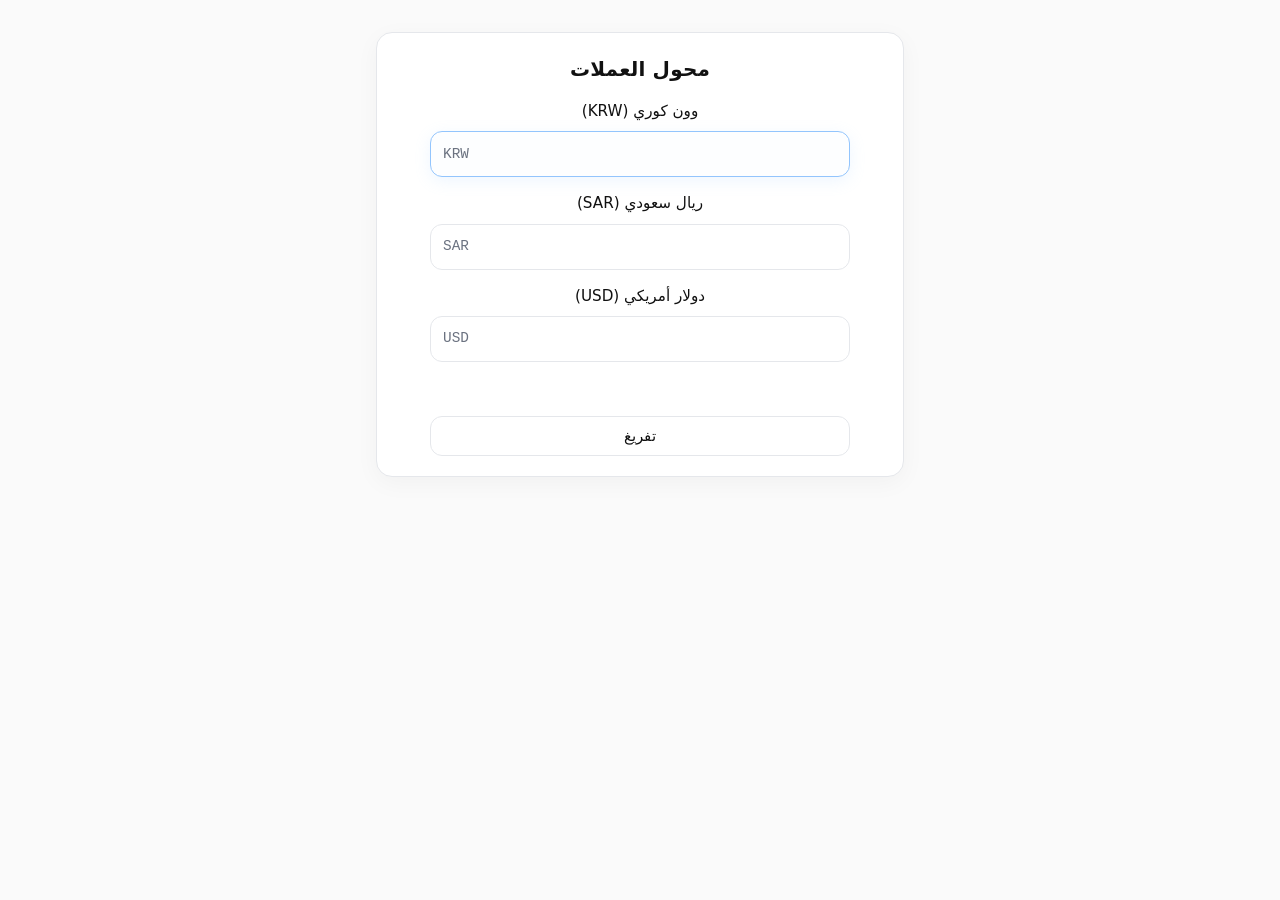
==== index.html @ 20c980f0 "Update index.html" ====
<!doctype html>
<html lang="ar" dir="rtl">
<head>
  <meta charset="utf-8" />
  <meta name="viewport" content="width=device-width, initial-scale=1" />
  <title>محول العملات</title>
  <style>
    :root{
      --bg:#fafafa; --card:#ffffff; --text:#111111;
      --muted:#6b7280; --border:#e5e7eb; --accent:#93c5fd; --radius:16px;
      --maxw:420px;
    }
    *{box-sizing:border-box}
    body{
      margin:0; background:var(--bg); color:var(--text);
      font-family: system-ui, -apple-system, "Segoe UI", Roboto, "Noto Naskh Arabic UI", Tahoma, Arial, sans-serif;
      line-height:1.6;
    }
    .wrap{ min-height:100vh; display:flex; justify-content:center; align-items:flex-start; max-width:560px; margin:0 auto; padding:32px 16px; }
    .card{
      width:100%; background:var(--card); border:1px solid var(--border);
      border-radius:var(--radius); padding:20px; box-shadow: 0 6px 24px rgba(0,0,0,0.04); text-align:center;
    }
    h1{ font-size:1.25rem; margin:0 0 12px; letter-spacing:0.2px; text-align:center; }
    .field{ display:flex; flex-direction:column; gap:8px; margin:14px 0; align-items:center; }
    label{ font-size:0.95rem; text-align:center; width:100%; max-width:var(--maxw); }
    .input{
      display:flex; align-items:center; gap:10px;
      border:1px solid var(--border); border-radius:12px; padding:10px 12px; background:transparent;
      transition: box-shadow .15s ease, border-color .15s ease, background-color .15s ease;
      width:100%; max-width:var(--maxw); justify-content:center;
    }
    .input:focus-within{
      border-color: var(--accent);
      box-shadow: 0 4px 16px rgba(147,197,253,0.16);
      background-color: rgba(147,197,253,0.02);
    }
    .input input{
      border:none; outline:none; width:100%; font-size:1.15rem; background:transparent; color:inherit;
      -webkit-appearance: none; appearance: none; text-align:center;
    }
    .code{ font-family:ui-monospace, SFMono-Regular, Menlo, Consolas, "Liberation Mono", monospace; font-size:0.9rem; color:var(--muted) }
    .row{ display:flex; gap:10px; margin-top:14px; flex-wrap:wrap; justify-content:center; }
    .row .btn{
      width:100%; max-width:var(--maxw);
      border:1px solid var(--border); background:transparent; color:inherit;
      border-radius:12px; padding:10px 12px; font-size:0.95rem; cursor:pointer;
      transition: box-shadow .12s ease, border-color .12s ease, transform .06s ease;
      -webkit-tap-highlight-color: transparent;
    }
    .row .btn:focus, .row .btn:active, .row .btn:hover{
      border-color: var(--accent);
      box-shadow: 0 6px 20px rgba(147,197,253,0.14);
      transform: translateY(-1px);
      background-color: rgba(147,197,253,0.02);
      outline: none;
    }
    .btn:active{ transform: translateY(0); }
    @media (max-width:420px){
      .wrap{ padding:18px 12px; }
      .input, label { max-width:100%; }
      .row .btn { flex-basis:100%; }
    }
  </style>
</head>
<body>
  <main class="wrap">
    <section class="card">
      <h1>محول العملات</h1>

      <div class="field">
        <label for="krw">وون كوري (KRW)</label>
        <div class="input">
          <input id="krw" type="text" inputmode="numeric" autocomplete="off" />
          <span class="code">KRW</span>
        </div>
      </div>

      <div class="field">
        <label for="sar">ريال سعودي (SAR)</label>
        <div class="input">
          <input id="sar" type="text" inputmode="decimal" autocomplete="off" />
          <span class="code">SAR</span>
        </div>
      </div>

      <div class="field">
        <label for="usd">دولار أمريكي (USD)</label>
        <div class="input">
          <input id="usd" type="text" inputmode="decimal" autocomplete="off" />
          <span class="code">USD</span>
        </div>
      </div>
<br>
      <div class="row">
        <button id="clear" class="btn" title="تفريغ القيم">تفريغ</button>
      </div>
    </section>
  </main>

  <script>
    // معدلات ثابتة
    const rates = { base:'SAR', SAR:1, USD:0.2667, KRW:380 };

    const els = {
      krw: document.getElementById('krw'),
      sar: document.getElementById('sar'),
      usd: document.getElementById('usd'),
      clear: document.getElementById('clear'),
    };

    // منسق الأرقام: en-US => فواصل آلاف بالـ"," ونقطة للعشرية
    const nf2 = new Intl.NumberFormat('en-US', { minimumFractionDigits: 2, maximumFractionDigits: 2 });
    const nf0 = new Intl.NumberFormat('en-US', { minimumFractionDigits: 0, maximumFractionDigits: 0 });

    let updating = false;

    // تنظيف النص: حذف أي حرف غير رقمي أو نقطة
    function cleanRaw(text){
      if (text == null) return '';
      // استبدال الفاصلة العربية بالفاصلة الإنجليزية، ثم إزالة كل شيء عدا 0-9 و.
      return String(text).replace(/،/g, '.').replace(/,/g, '').replace(/[^\d.]/g, '');
    }

    // تحويل النص إلى رقم (عدد) أو NaN
    function toNumber(text){
      const cleaned = cleanRaw(text).trim();
      if (cleaned === '') return NaN;
      return parseFloat(cleaned);
    }

    // تنسيق للعرض حسب العملة
    function formatFor(code, num){
      if (!Number.isFinite(num)) {
        // إن لم يكن رقمًا، نعرض 0.00 لـ SAR/USD بحسب طلبك؟ أفضل أن نعرض فارغ
        if (code === 'KRW') return '';
        return '';
      }
      if (code === 'KRW') return nf0.format(Math.round(num));
      return nf2.format(Number(num)); // دائما نقطتان
    }

    // --- دالة تحافظ على موضع المؤشر عند إعادة التنسيق ---
    // قبل التنسيق: نحسب "مؤشر الأرقام" (count of digits and dot) إلى يسار الكيرسور
    // بعد التنسيق: نضع الكيرسور بعد نفس عدد الأحرف الرقمية/نقطة في النص المنسق.
    function preserveCaretAndFormat(el, code){
      // احصل على الموضع الحالي (بعد التغيير)
      const selStart = el.selectionStart ?? el.value.length;
      const raw = el.value;
      // حساب عدد الأحرف الرقمية والنقطة إلى يسار المؤشر في النص الخام
      const leftPart = raw.slice(0, selStart);
      const leftCount = (leftPart.match(/[\d.]/g) || []).length;

      // حساب الرقم من النص الخام
      const num = toNumber(raw);
      // إذا ليس رقمًا، اترك الحقل فارغ (ما نعرض 0 تلقائيًا) — لكن لو المستخدم أدخل نقطتين أو شي، نحاول استيعاب
      if (!Number.isFinite(num)) {
        // ببساطة امسح أي حروف غير مسموح بها واحتفظ بما يكتب
        const cleaned = cleanRaw(raw);
        el.value = cleaned;
        // وضع المؤشر: بعد نفس عدد الأحرف الرقمية (على الأقل)
        try {
          const pos = Math.min(cleaned.length, leftCount);
          el.setSelectionRange(pos, pos);
        } catch {}
        return;
      }

      // تنسيق للعرض
      const formatted = formatFor(code, num);

      // الآن نحتاج أن نحدد موضع الكيرسور في النص المنسق
      // نمر عبر formatted ونعد الأحرف الرقمية والنقطة حتى نصل لعدد leftCount
      let count = 0, newPos = formatted.length;
      if (leftCount === 0) newPos = 0;
      else {
        newPos = formatted.length; // افتراضي: نهاية النص
        for (let i=0; i<formatted.length; i++){
          if (/[\d.]/.test(formatted[i])) count++;
          if (count === leftCount){
            newPos = i + 1; // ضع المؤشر بعد هذا الحرف
            break;
          }
        }
      }

      // تعيين القيمة المنسقة وموضع المؤشر
      el.value = formatted;
      try { el.setSelectionRange(newPos, newPos); } catch {}
    }

    // التحويل من حقل محدد إلى الحقول الأخرى (المدخل هنا رقم خام)
    function convert(fromId, rawNumber){
      if (!Number.isFinite(rawNumber)) return;
      const code = fromId.toUpperCase(); // 'KRW'|'SAR'|'USD'
      const rateFrom = rates[code];
      if (!rateFrom) return;

      const inSAR = (code === 'SAR') ? rawNumber : (rawNumber / rateFrom);
      const toUSD = inSAR * rates.USD;
      const toKRW = inSAR * rates.KRW;

      // حط القيم المنسقة دائماً (لكن لا تلمس الحقل المصدر هنا — سندع preserveCaret تعتني)
      updating = true;
      if (fromId !== 'sar') els.sar.value = formatFor('SAR', inSAR);
      if (fromId !== 'usd') els.usd.value = formatFor('USD', toUSD);
      if (fromId !== 'krw') els.krw.value = formatFor('KRW', toKRW);
      updating = false;
    }

    // المعالج العام لكل حقل: ينسق ويحافظ على المؤشر ثم يحول
    function onInputHandler(e){
      if (updating) return;
      const el = e.target;
      const id = el.id; // 'krw' | 'sar' | 'usd'
      const code = id.toUpperCase();

      // نحتفظ بمحتوى قبل التنسيق
      preserveCaretAndFormat(el, code);

      // نحسب الرقم بعد التنسيق (من الحقل المنسق)
      const num = toNumber(el.value);
      if (!Number.isFinite(num)){
        // لو المستخدم مسح الحقل: نفرّغ الباقي
        if (el.value.trim() === '') {
          updating = true;
          els.sar.value = ''; els.krw.value = ''; els.usd.value = '';
          updating = false;
        }
        return;
      }

      // تحويل وعرض القيم الأخرى (منسقة)
      convert(id, num);
    }

    // منع إدخال أحرف غير مسموح بها على مستوى الكي داون (مع السماح بالتحكم والحذف والأسهم)
    function restrictKeys(e){
      const allowed = ['Backspace','Tab','ArrowLeft','ArrowRight','Delete','Home','End'];
      if (allowed.includes(e.key)) return;
      // السماح بالنسخ/لصق بلوحة مفاتيح (Ctrl/Cmd) — لا نمنع عندما modifier
      if (e.ctrlKey || e.metaKey) return;
      // السماح بالأرقام والنقطة والفاصلة العربية/إنجليزية
      if (/^[0-9]$/.test(e.key)) return;
      if (e.key === '.' || e.key === ',' || e.key === '،') return;
      // أي مفتاح آخر نمنعه
      e.preventDefault();
    }

    // تسجيل المعالجات
    ['krw','sar','usd'].forEach(id=>{
      const el = els[id];
      el.addEventListener('input', onInputHandler);
      el.addEventListener('keydown', restrictKeys);
      // عند التركيز — إن لم تكن هناك قيمة نعرض الصيغة الافتراضية (مثلاً 0.00)؟ نتركها فارغة كما طلبت سابقاً
      el.addEventListener('focus', (e)=>{
        // لا نغير المحتوى عند الفوكس؛ فقط ضع المؤشر في النهاية
        setTimeout(()=> {
          try { e.target.setSelectionRange(e.target.value.length, e.target.value.length); } catch {}
        },0);
      });
      // عند الخروج — نضمن تنسيق نهائي (مهم لو المستخدم أدخل شيء ناقص)
      el.addEventListener('blur', (e)=>{
        const code = e.target.id.toUpperCase();
        const num = toNumber(e.target.value);
        if (!Number.isFinite(num)){
          e.target.value = '';
          // ولا نغيّر الحقول الأخرى هنا
          return;
        }
        // إعادة تنسيق نهائي
        e.target.value = formatFor(code, num);
        // إعادة تحويل لتأكيد القيم المتبقية محدثة
        convert(e.target.id, num);
      });
    });

    // زر التفريغ
    els.clear.addEventListener('click', ()=>{
      updating = true;
      els.krw.value = ''; els.sar.value = ''; els.usd.value = '';
      updating = false;
      els.krw.focus();
    });

    // بداية
    window.addEventListener('DOMContentLoaded', ()=>{
      els.krw.value = ''; els.sar.value = ''; els.usd.value = '';
      els.krw.focus();
    });
  </script>
</body>
</html>
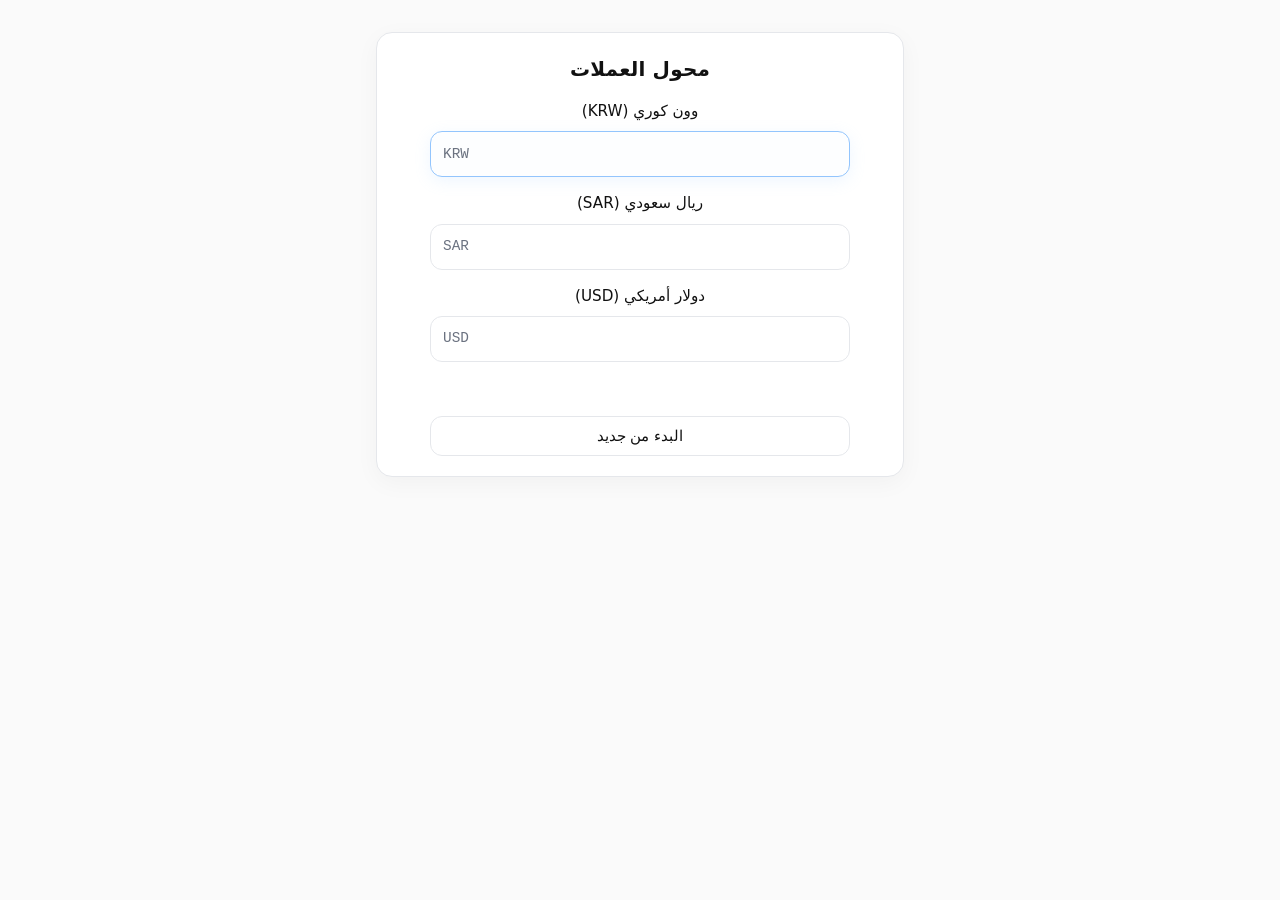
==== commit d25dc7a0: "Update index.html" ====
--- a/index.html
+++ b/index.html
@@ -4,6 +4,8 @@
   <meta charset="utf-8" />
   <meta name="viewport" content="width=device-width, initial-scale=1" />
   <title>محول العملات</title>
+  <link rel="icon"  type="image/png" href="https://img.icons8.com/?size=96&id=2y8Z9DjkEOgm">
+  <link rel="apple-touch-icon" href="https://img.icons8.com/?size=180&id=2y8Z9DjkEOgm">
   <style>
     :root{
       --bg:#fafafa; --card:#ffffff; --text:#111111;
@@ -93,14 +95,14 @@
       </div>
 <br>
       <div class="row">
-        <button id="clear" class="btn" title="تفريغ القيم">تفريغ</button>
+        <button id="clear" class="btn" title="تفريغ القيم">البدء من جديد</button>
       </div>
     </section>
   </main>
 
   <script>
     // معدلات ثابتة
-    const rates = { base:'SAR', SAR:1, USD:0.2667, KRW:380 };
+    const rates = { base:'SAR', SAR:1, USD:0.2667, KRW:356 };
 
     const els = {
       krw: document.getElementById('krw'),
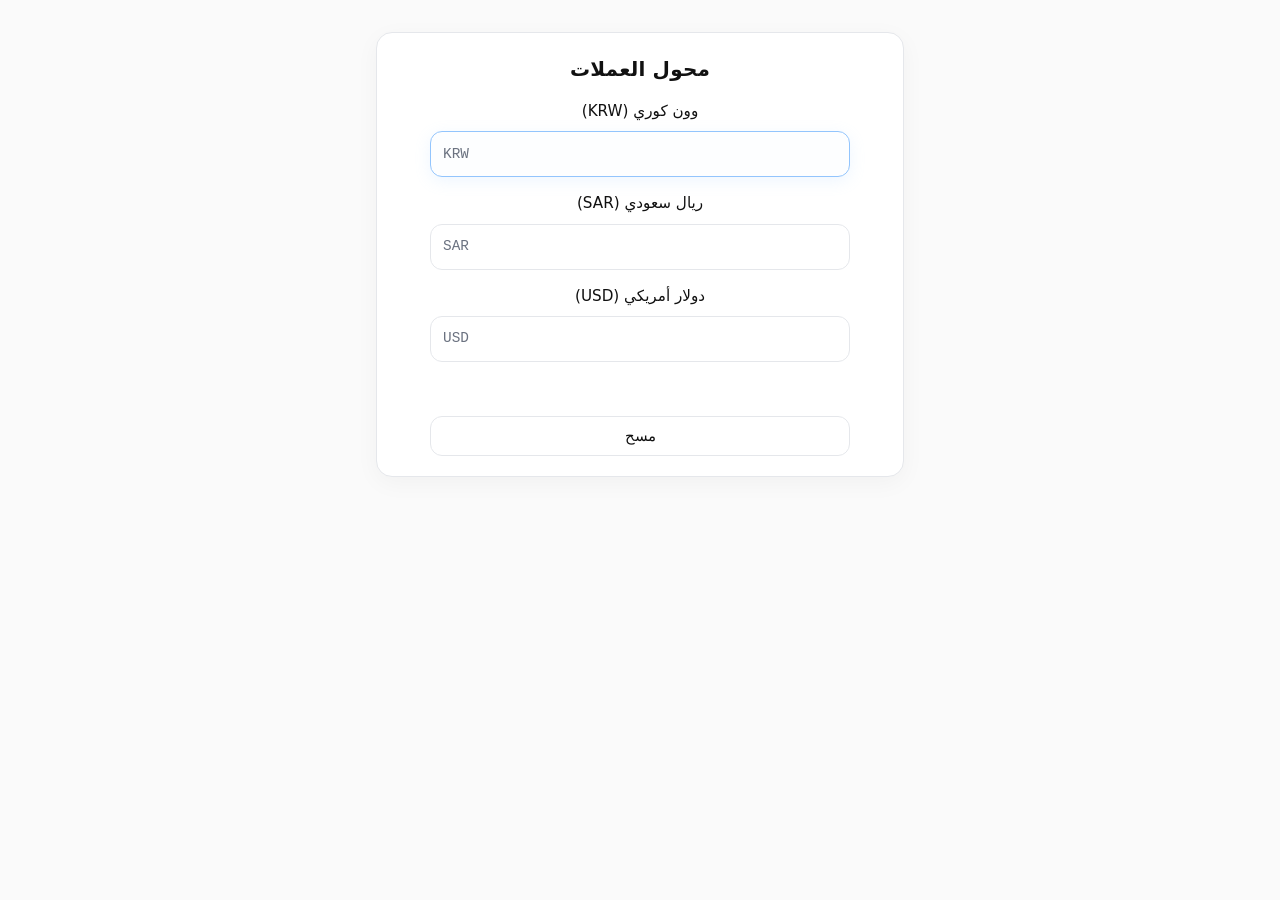
==== commit a4585323: "Change button text from 'البدء من جديد' to 'مسح'" ====
--- a/index.html
+++ b/index.html
@@ -95,7 +95,7 @@
       </div>
 <br>
       <div class="row">
-        <button id="clear" class="btn" title="تفريغ القيم">البدء من جديد</button>
+        <button id="clear" class="btn" title="تفريغ القيم">مسح</button>
       </div>
     </section>
   </main>
